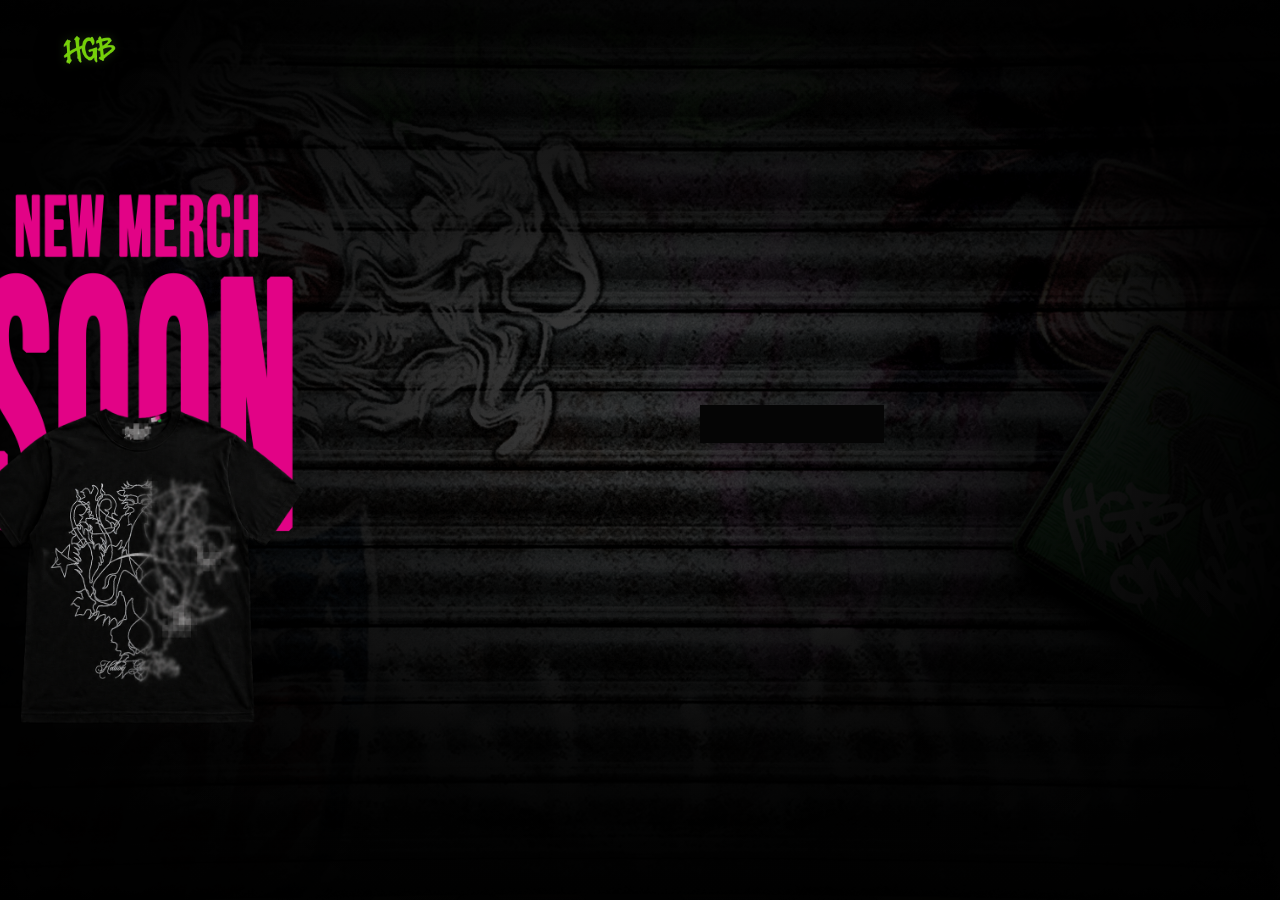
==== merch.html @ b44893be "Update merch.html" ====
<!DOCTYPE html>
<html lang="en">
<head>
  <meta charset="UTF-8" />
  <meta name="viewport" content="width=device-width, initial-scale=1.0" />
  <title>HGB Merch</title>
  <link rel="icon" type="image/png" href="assets/images/hgb-logo-badge-shield.png" />

  <script>
    document.addEventListener("contextmenu", function (event) {
      event.preventDefault();
    });

    document.addEventListener("dragstart", function (event) {
      event.preventDefault();
    });

    (function (s, e, n, d, er) {
      s['Sender'] = er;
      s[er] = s[er] || function () {
        (s[er].q = s[er].q || []).push(arguments)
      }, s[er].l = 1 * new Date();
      s[er].on = function(event, callback) {
        s[er].listeners = s[er].listeners || {};
        (s[er].listeners[event] = s[er].listeners[event] || []).push(callback);
      };
      var a = e.createElement(n),
          m = e.getElementsByTagName(n)[0];
      a.async = 1;
      a.src = d;
      m.parentNode.insertBefore(a, m)
    })(window, document, 'script', 'https://cdn.sender.net/accounts_resources/universal.js', 'sender');
    sender('00564c47af0113')
  </script>

  <style>
    * {
      box-sizing: border-box;
      margin: 0;
      padding: 0;
      user-select: none;
      -webkit-user-select: none;
      -webkit-user-drag: none;
      -webkit-touch-callout: none;
    }

    html,
    body {
      width: 100%;
      height: 100%;
      min-height: 100%;
      overflow: hidden;
      background: #000;
      font-family: "Courier New", monospace;
      user-select: none;
      -webkit-user-select: none;
    }

    body {
      position: fixed;
      inset: 0;
    }

    img {
      user-select: none;
      -webkit-user-select: none;
      -webkit-user-drag: none;
      pointer-events: none;
    }

    a {
      font: inherit;
      text-decoration: none;
    }

    .stage {
      position: fixed;
      inset: 0;
      width: 100vw;
      height: 100vh;
      min-height: 100svh;
      overflow: hidden;
      background: #000;
      isolation: isolate;
    }

    .background-container {
      position: fixed;
      inset: 0;
      z-index: 0;
      width: 100vw;
      height: 100vh;
      min-height: 100svh;
      overflow: hidden;
      background: #000;
      pointer-events: none;
    }

    .bg-img {
      position: absolute;
      inset: 0;
      display: block;
      width: 100%;
      height: 100%;
      min-width: 100%;
      min-height: 100%;
      object-fit: cover;
      object-position: center center;
      filter: contrast(1.12) brightness(0.58) saturate(0.78);
      transform: scale(1.045);
      transform-origin: center;
      pointer-events: none;
    }

    .bg-darken {
      position: absolute;
      inset: 0;
      background:
        radial-gradient(circle at 50% 50%, rgba(0,0,0,0.06) 0%, rgba(0,0,0,0.34) 42%, rgba(0,0,0,0.94) 100%),
        linear-gradient(to bottom, rgba(0,0,0,0.74), rgba(0,0,0,0.22) 35%, rgba(0,0,0,0.88));
      pointer-events: none;
    }

    .bg-vignette {
      position: absolute;
      inset: 0;
      background:
        radial-gradient(ellipse at center, transparent 0%, transparent 34%, rgba(0,0,0,0.92) 100%),
        linear-gradient(to right, rgba(0,0,0,0.82), transparent 18%, transparent 82%, rgba(0,0,0,0.82));
      mix-blend-mode: multiply;
      pointer-events: none;
    }

    .shadow-layer {
      position: absolute;
      inset: 0;
      z-index: 1;
      pointer-events: none;
      background:
        radial-gradient(ellipse at 50% 58%, rgba(0,0,0,0.24) 0%, rgba(0,0,0,0.52) 44%, transparent 70%),
        linear-gradient(to bottom, rgba(0,0,0,0.26) 0%, transparent 24%, transparent 58%, rgba(0,0,0,0.46) 100%);
    }

    .merch-center {
      position: absolute;
      inset: 0;
      z-index: 5;
      display: grid;
      grid-template-columns: minmax(0, 1fr) minmax(360px, 520px);
      align-items: center;
      justify-content: center;
      column-gap: clamp(8px, 2.5vw, 52px);
      padding:
        clamp(76px, 9vh, 128px)
        clamp(42px, 6vw, 120px)
        clamp(56px, 8vh, 100px)
        clamp(18px, 3vw, 68px);
      pointer-events: none;
    }

    .merch-art {
      display: block;
      justify-self: end;
      width: min(66vw, 1000px);
      max-height: 66vh;
      line-height: 0;
      background: transparent;
      pointer-events: none;
      transform: translateX(clamp(-150px, -7vw, -48px));
    }

    .merch-image {
      display: block;
      width: 100%;
      height: auto;
      max-height: 66vh;
      object-fit: contain;
      background: transparent;
      image-rendering: auto;
      pointer-events: none;
    }

    .sender-embed {
      width: min(34vw, 520px);
      min-width: 360px;
      pointer-events: auto;
      position: relative;
      z-index: 8;
      justify-self: start;
      transform: translateX(clamp(-34px, -1.8vw, -12px));
      user-select: text;
      -webkit-user-select: text;

      /* AJUSTE AQUI SE PRECISAR */
      --brand-cover-left: 14px;
      --brand-cover-bottom: 12px;
      --brand-cover-width: 235px;
      --brand-cover-height: 38px;
    }

    .sender-embed * {
      -webkit-user-drag: none;
    }

    .sender-brand-cover {
      position: absolute;
      left: var(--brand-cover-left);
      bottom: var(--brand-cover-bottom);
      width: var(--brand-cover-width);
      height: var(--brand-cover-height);
      z-index: 9999;
      pointer-events: auto;
      display: block;
      overflow: hidden;
      cursor: default;
    }

    .sender-brand-cover img {
      display: block;
      width: 100%;
      height: 100%;
      object-fit: contain;
      pointer-events: none;
    }

    .home-button {
      position: absolute;
      top: clamp(18px, 3.2vh, 42px);
      left: clamp(24px, 4vw, 76px);
      z-index: 10;
      width: clamp(72px, 5.8vw, 118px);
      height: clamp(40px, 3.3vw, 68px);
      display: block;
      background: transparent;
      filter:
        drop-shadow(0 0 5px rgba(117, 212, 61, 0.22))
        drop-shadow(0 8px 14px rgba(0,0,0,0.82));
      transition: opacity 0.16s ease, transform 0.16s ease;
      pointer-events: auto;
    }

    .home-button:hover {
      opacity: 0.82;
      transform: translateY(-1px);
    }

    .home-logo {
      display: block;
      width: 100%;
      height: 100%;
      object-fit: contain;
      background: transparent;
      pointer-events: none;
    }

    @media (max-width: 1050px) {
      .merch-center {
        grid-template-columns: 1fr;
        grid-template-rows: auto auto;
        row-gap: clamp(12px, 2vh, 22px);
        padding:
          clamp(86px, 10vh, 120px)
          clamp(18px, 5vw, 52px)
          clamp(34px, 5vh, 70px);
      }

      .merch-art {
        justify-self: center;
        width: min(92vw, 850px);
        max-height: 48vh;
        transform: none;
      }

      .merch-image {
        max-height: 48vh;
      }

      .sender-embed {
        justify-self: center;
        width: min(94vw, 520px);
        min-width: 0;
        transform: none;
      }
    }

    @media (max-width: 700px) {
      body {
        position: fixed;
      }

      .stage {
        overflow: hidden;
      }

      .merch-art,
      .merch-image {
        max-height: 42vh;
      }

      .sender-embed {
        width: min(94vw, 500px);
      }
    }
  </style>
</head>

<body>
  <div class="stage">
    <div class="background-container" aria-hidden="true">
      <img
        src="assets/images/bg.png"
        alt=""
        class="bg-img"
        draggable="false"
      />
      <div class="bg-darken"></div>
      <div class="bg-vignette"></div>
    </div>

    <div class="shadow-layer" aria-hidden="true"></div>

    <div class="merch-center">
      <div class="merch-art" aria-label="New Merch Soon">
        <img
          src="assets/images/newmerchsoon.png"
          alt="New Merch Soon"
          class="merch-image"
          draggable="false"
          decoding="async"
          fetchpriority="high"
        />
      </div>

      <div class="sender-embed">
        <div style="text-align: left" class="sender-form-field" data-sender-form-id="dwpz5r"></div>

        <!-- Overlay em cima do branding/link -->
        <div class="sender-brand-cover" aria-hidden="true">
          <img
            src="assets/images/blank-space.png"
            alt=""
            draggable="false"
          />
        </div>
      </div>
    </div>

    <a href="./" class="home-button" aria-label="Back to home">
      <img
        src="assets/images/logo-hgb.png"
        alt="HGB"
        class="home-logo"
        draggable="false"
      />
    </a>
  </div>
</body>
</html>
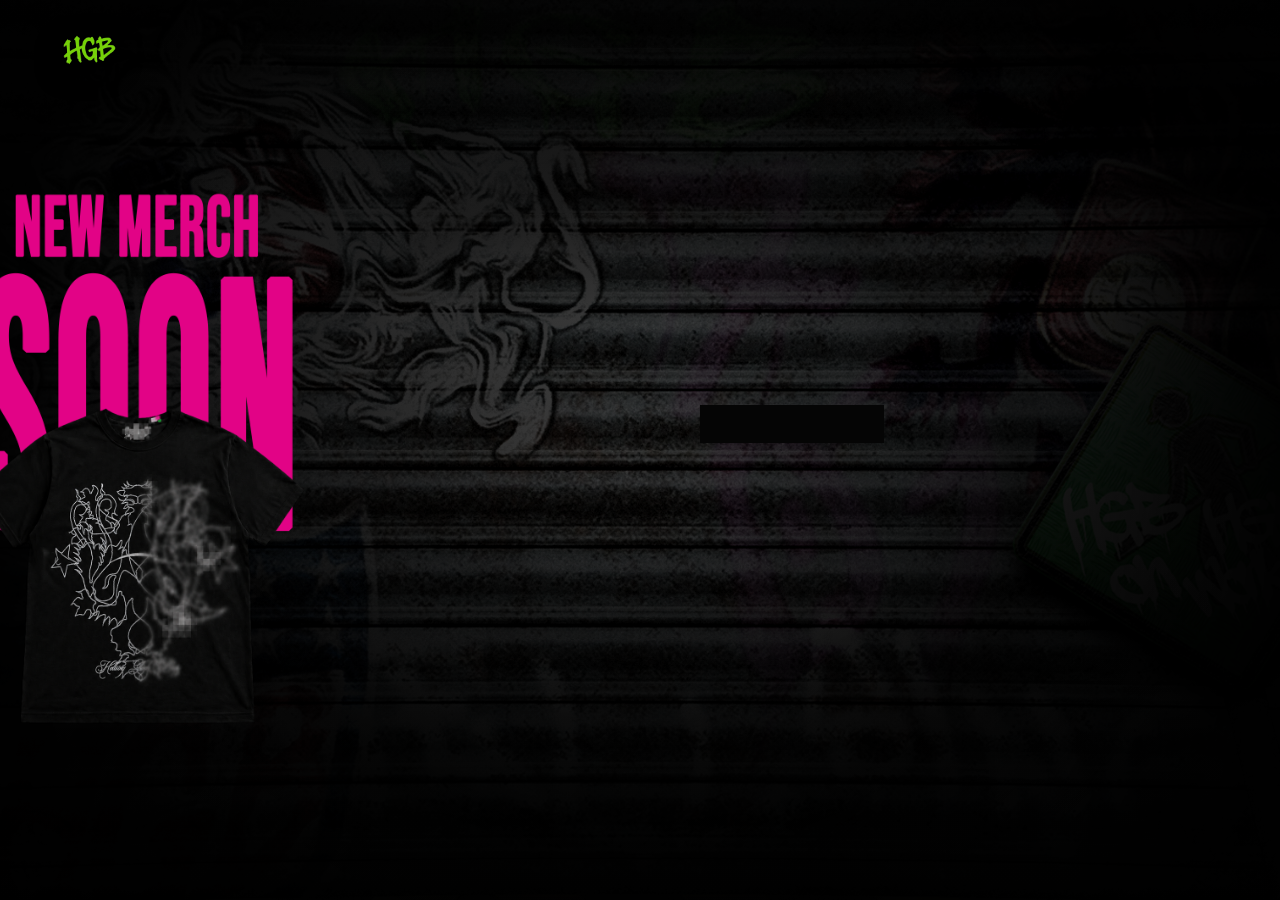
==== commit cb77c6ff: "Update merch.html" ====
--- a/merch.html
+++ b/merch.html
@@ -233,7 +233,6 @@
       display: block;
       background: transparent;
       filter:
-        drop-shadow(0 0 5px rgba(117, 212, 61, 0.22))
         drop-shadow(0 8px 14px rgba(0,0,0,0.82));
       transition: opacity 0.16s ease, transform 0.16s ease;
       pointer-events: auto;
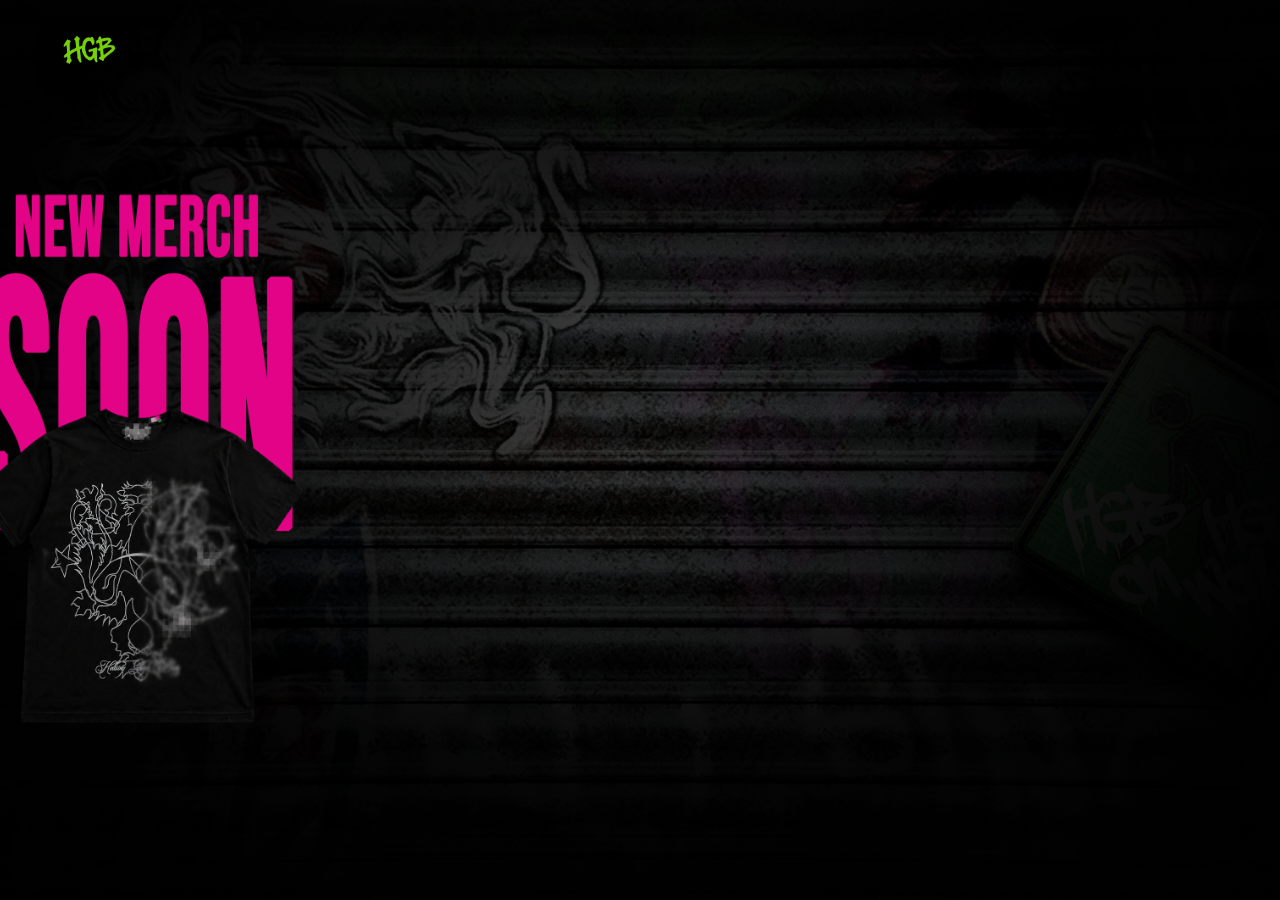
==== commit 689d897e: "Update merch.html" ====
--- a/merch.html
+++ b/merch.html
@@ -335,11 +335,6 @@
 
         <!-- Overlay em cima do branding/link -->
         <div class="sender-brand-cover" aria-hidden="true">
-          <img
-            src="assets/images/blank-space.png"
-            alt=""
-            draggable="false"
-          />
         </div>
       </div>
     </div>
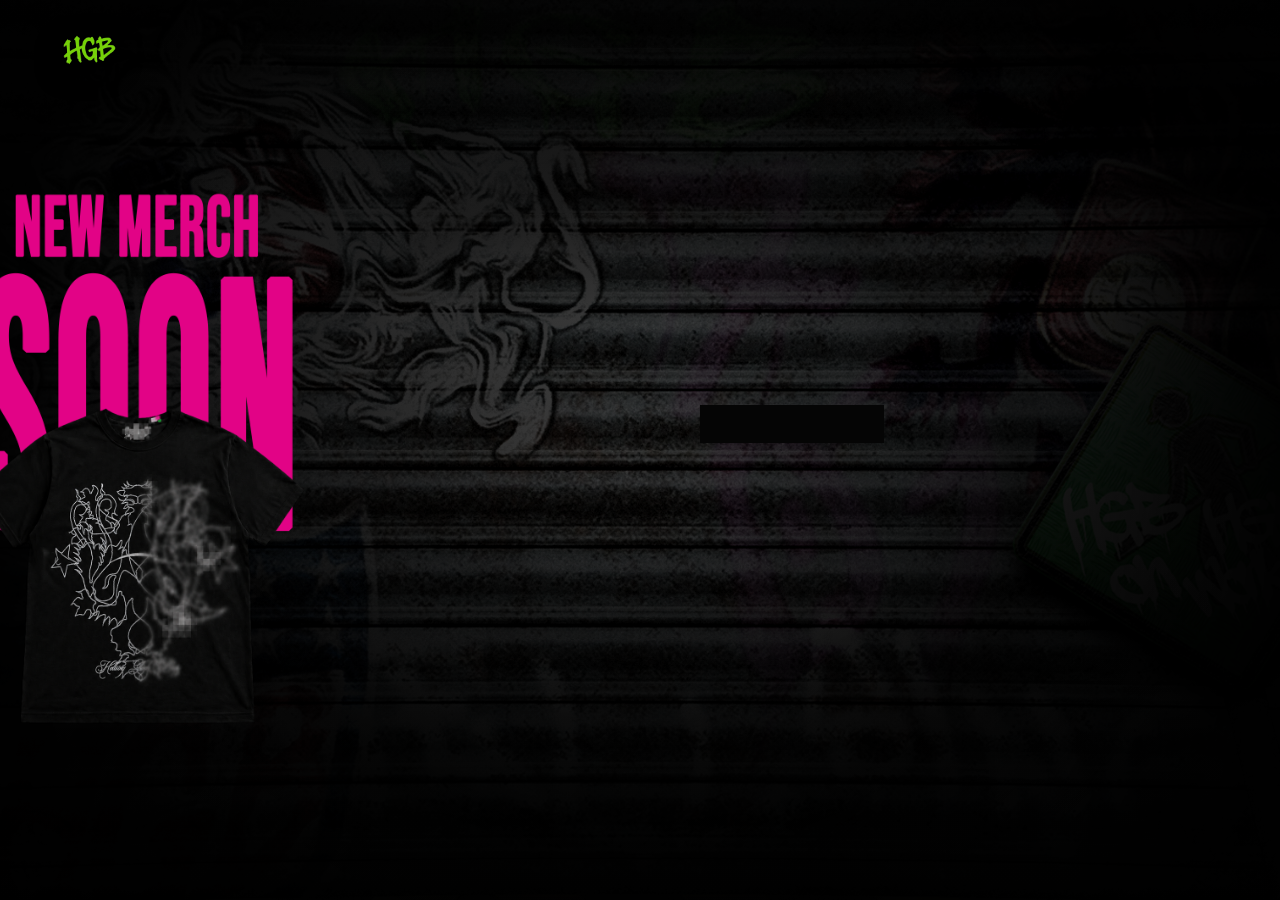
==== commit 5bbaafe2: "Update merch.html" ====
--- a/merch.html
+++ b/merch.html
@@ -333,8 +333,12 @@
       <div class="sender-embed">
         <div style="text-align: left" class="sender-form-field" data-sender-form-id="dwpz5r"></div>
 
-        <!-- Overlay em cima do branding/link -->
         <div class="sender-brand-cover" aria-hidden="true">
+          <img
+            src="assets/images/blank-space.png"
+            alt=""
+            draggable="false"
+          />
         </div>
       </div>
     </div>
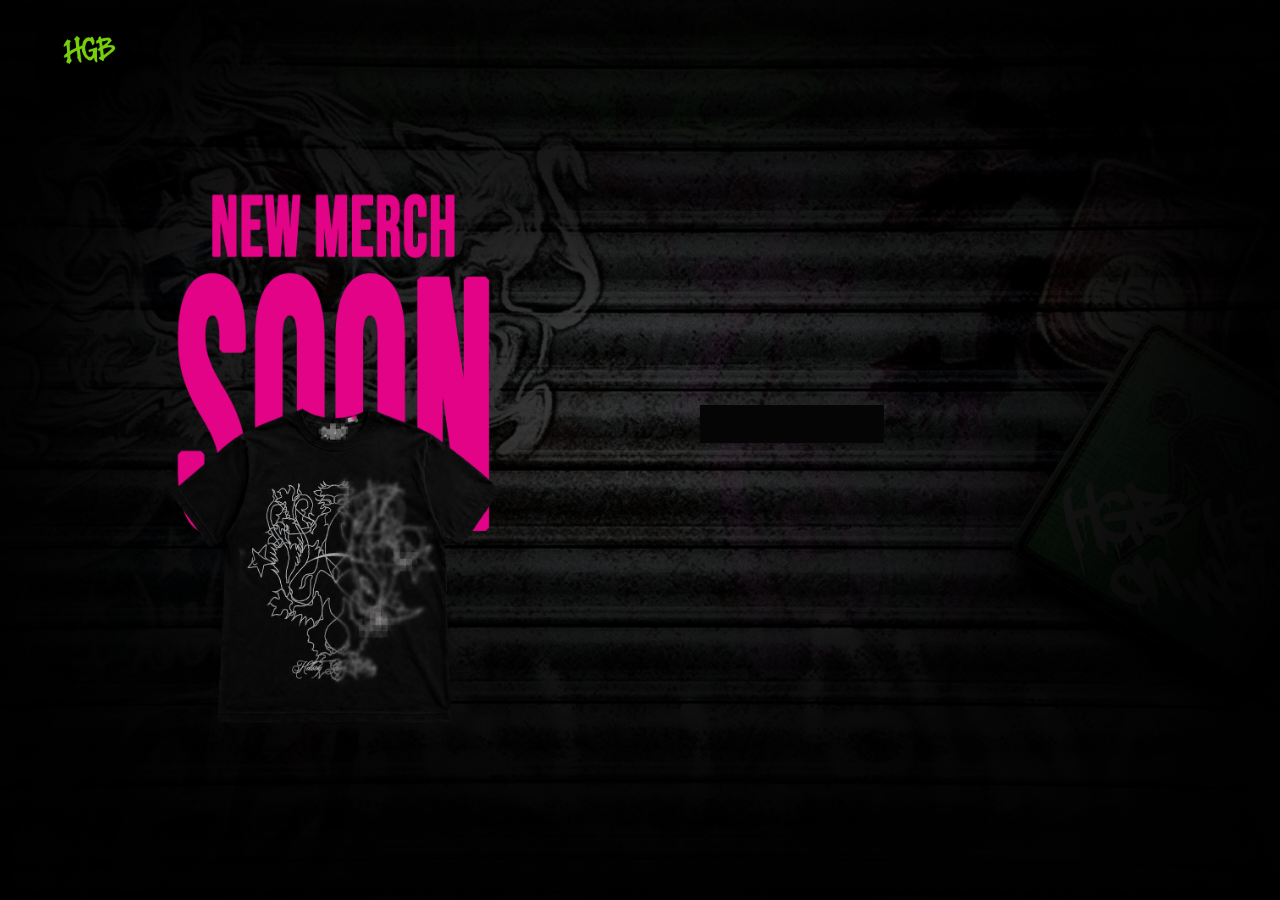
==== commit 9591260b: "Update merch.html" ====
--- a/merch.html
+++ b/merch.html
@@ -141,7 +141,7 @@
         linear-gradient(to bottom, rgba(0,0,0,0.26) 0%, transparent 24%, transparent 58%, rgba(0,0,0,0.46) 100%);
     }
 
-    .merch-center {
+  .merch-center {
       position: absolute;
       inset: 0;
       z-index: 5;
@@ -149,7 +149,7 @@
       grid-template-columns: minmax(0, 1fr) minmax(360px, 520px);
       align-items: center;
       justify-content: center;
-      column-gap: clamp(8px, 2.5vw, 52px);
+      column-gap: clamp(28px, 4vw, 78px);
       padding:
         clamp(76px, 9vh, 128px)
         clamp(42px, 6vw, 120px)
@@ -158,16 +158,17 @@
       pointer-events: none;
     }
 
-    .merch-art {
-      display: block;
-      justify-self: end;
-      width: min(66vw, 1000px);
-      max-height: 66vh;
-      line-height: 0;
-      background: transparent;
-      pointer-events: none;
-      transform: translateX(clamp(-150px, -7vw, -48px));
-    }
+.merch-art {
+  display: block;
+  justify-self: center;
+  width: min(58vw, 920px);
+  max-width: calc(100% - clamp(18px, 3vw, 52px));
+  max-height: 66vh;
+  line-height: 0;
+  background: transparent;
+  pointer-events: none;
+  transform: none;
+}
 
     .merch-image {
       display: block;
@@ -333,6 +334,7 @@
       <div class="sender-embed">
         <div style="text-align: left" class="sender-form-field" data-sender-form-id="dwpz5r"></div>
 
+        <!-- Overlay em cima do branding/link -->
         <div class="sender-brand-cover" aria-hidden="true">
           <img
             src="assets/images/blank-space.png"
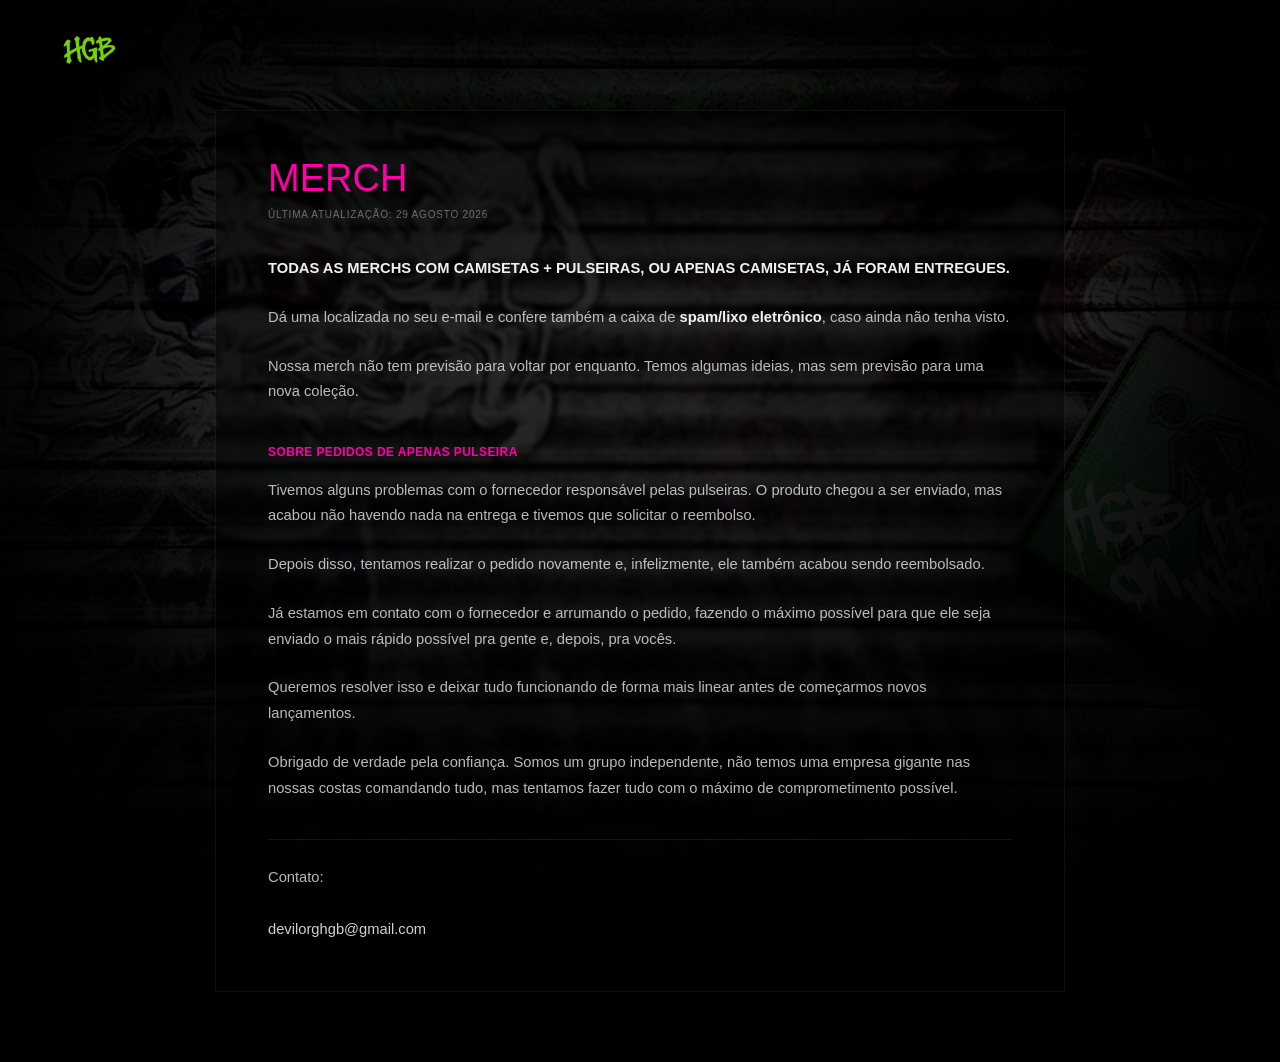
==== commit fb64dc78: "merch updates" ====
--- a/merch.html
+++ b/merch.html
@@ -1,242 +1,181 @@
 <!DOCTYPE html>
-<html lang="en">
+<html lang="pt-BR">
 <head>
   <meta charset="UTF-8" />
   <meta name="viewport" content="width=device-width, initial-scale=1.0" />
+
   <title>HGB Merch</title>
-  <link rel="icon" type="image/png" href="assets/images/hgb-logo-badge-shield.png" />
-
-  <script>
-    document.addEventListener("contextmenu", function (event) {
-      event.preventDefault();
-    });
-
-    document.addEventListener("dragstart", function (event) {
-      event.preventDefault();
-    });
-
-    (function (s, e, n, d, er) {
-      s['Sender'] = er;
-      s[er] = s[er] || function () {
-        (s[er].q = s[er].q || []).push(arguments)
-      }, s[er].l = 1 * new Date();
-      s[er].on = function(event, callback) {
-        s[er].listeners = s[er].listeners || {};
-        (s[er].listeners[event] = s[er].listeners[event] || []).push(callback);
-      };
-      var a = e.createElement(n),
-          m = e.getElementsByTagName(n)[0];
-      a.async = 1;
-      a.src = d;
-      m.parentNode.insertBefore(a, m)
-    })(window, document, 'script', 'https://cdn.sender.net/accounts_resources/universal.js', 'sender');
-    sender('00564c47af0113')
-  </script>
+
+  <link
+    rel="icon"
+    type="image/png"
+    href="assets/images/hgb-logo-badge-shield.png"
+  />
 
   <style>
     * {
       box-sizing: border-box;
       margin: 0;
       padding: 0;
-      user-select: none;
-      -webkit-user-select: none;
-      -webkit-user-drag: none;
-      -webkit-touch-callout: none;
     }
 
     html,
     body {
       width: 100%;
-      height: 100%;
       min-height: 100%;
-      overflow: hidden;
       background: #000;
-      font-family: "Courier New", monospace;
-      user-select: none;
-      -webkit-user-select: none;
+      color: #fff;
+      font-family: Arial, Helvetica, sans-serif;
     }
 
     body {
-      position: fixed;
-      inset: 0;
-    }
-
-    img {
-      user-select: none;
-      -webkit-user-select: none;
-      -webkit-user-drag: none;
-      pointer-events: none;
-    }
-
-    a {
-      font: inherit;
-      text-decoration: none;
-    }
+      overflow-x: hidden;
+    }
+
+    /* =========================
+       STAGE
+    ========================= */
 
     .stage {
-      position: fixed;
-      inset: 0;
-      width: 100vw;
-      height: 100vh;
+      position: relative;
+      min-height: 100vh;
       min-height: 100svh;
       overflow: hidden;
       background: #000;
       isolation: isolate;
     }
 
+    /* =========================
+       BACKGROUND
+    ========================= */
+
     .background-container {
       position: fixed;
       inset: 0;
+
       z-index: 0;
-      width: 100vw;
-      height: 100vh;
-      min-height: 100svh;
+
+      width: 100%;
+      height: 100%;
+
       overflow: hidden;
+
       background: #000;
+
       pointer-events: none;
     }
 
     .bg-img {
       position: absolute;
       inset: 0;
+
       display: block;
+
       width: 100%;
       height: 100%;
-      min-width: 100%;
-      min-height: 100%;
+
       object-fit: cover;
       object-position: center center;
-      filter: contrast(1.12) brightness(0.58) saturate(0.78);
+
+      filter:
+        contrast(1.12)
+        brightness(0.58)
+        saturate(0.78);
+
       transform: scale(1.045);
       transform-origin: center;
-      pointer-events: none;
     }
 
     .bg-darken {
       position: absolute;
       inset: 0;
+
       background:
-        radial-gradient(circle at 50% 50%, rgba(0,0,0,0.06) 0%, rgba(0,0,0,0.34) 42%, rgba(0,0,0,0.94) 100%),
-        linear-gradient(to bottom, rgba(0,0,0,0.74), rgba(0,0,0,0.22) 35%, rgba(0,0,0,0.88));
-      pointer-events: none;
+        radial-gradient(
+          circle at 50% 50%,
+          rgba(0, 0, 0, 0.04) 0%,
+          rgba(0, 0, 0, 0.28) 42%,
+          rgba(0, 0, 0, 0.90) 100%
+        ),
+        linear-gradient(
+          to bottom,
+          rgba(0, 0, 0, 0.68),
+          rgba(0, 0, 0, 0.18) 35%,
+          rgba(0, 0, 0, 0.84)
+        );
     }
 
     .bg-vignette {
       position: absolute;
       inset: 0;
+
       background:
-        radial-gradient(ellipse at center, transparent 0%, transparent 34%, rgba(0,0,0,0.92) 100%),
-        linear-gradient(to right, rgba(0,0,0,0.82), transparent 18%, transparent 82%, rgba(0,0,0,0.82));
+        radial-gradient(
+          ellipse at center,
+          transparent 0%,
+          transparent 36%,
+          rgba(0, 0, 0, 0.86) 100%
+        ),
+        linear-gradient(
+          to right,
+          rgba(0, 0, 0, 0.72),
+          transparent 18%,
+          transparent 82%,
+          rgba(0, 0, 0, 0.72)
+        );
+
       mix-blend-mode: multiply;
+    }
+
+    .shadow-layer {
+      position: fixed;
+      inset: 0;
+
+      z-index: 1;
+
       pointer-events: none;
-    }
-
-    .shadow-layer {
-      position: absolute;
-      inset: 0;
-      z-index: 1;
-      pointer-events: none;
+
       background:
-        radial-gradient(ellipse at 50% 58%, rgba(0,0,0,0.24) 0%, rgba(0,0,0,0.52) 44%, transparent 70%),
-        linear-gradient(to bottom, rgba(0,0,0,0.26) 0%, transparent 24%, transparent 58%, rgba(0,0,0,0.46) 100%);
-    }
-
-  .merch-center {
-      position: absolute;
-      inset: 0;
-      z-index: 5;
-      display: grid;
-      grid-template-columns: minmax(0, 1fr) minmax(360px, 520px);
-      align-items: center;
-      justify-content: center;
-      column-gap: clamp(28px, 4vw, 78px);
-      padding:
-        clamp(76px, 9vh, 128px)
-        clamp(42px, 6vw, 120px)
-        clamp(56px, 8vh, 100px)
-        clamp(18px, 3vw, 68px);
-      pointer-events: none;
-    }
-
-.merch-art {
-  display: block;
-  justify-self: center;
-  width: min(58vw, 920px);
-  max-width: calc(100% - clamp(18px, 3vw, 52px));
-  max-height: 66vh;
-  line-height: 0;
-  background: transparent;
-  pointer-events: none;
-  transform: none;
-}
-
-    .merch-image {
-      display: block;
-      width: 100%;
-      height: auto;
-      max-height: 66vh;
-      object-fit: contain;
-      background: transparent;
-      image-rendering: auto;
-      pointer-events: none;
-    }
-
-    .sender-embed {
-      width: min(34vw, 520px);
-      min-width: 360px;
-      pointer-events: auto;
-      position: relative;
-      z-index: 8;
-      justify-self: start;
-      transform: translateX(clamp(-34px, -1.8vw, -12px));
-      user-select: text;
-      -webkit-user-select: text;
-
-      /* AJUSTE AQUI SE PRECISAR */
-      --brand-cover-left: 14px;
-      --brand-cover-bottom: 12px;
-      --brand-cover-width: 235px;
-      --brand-cover-height: 38px;
-    }
-
-    .sender-embed * {
-      -webkit-user-drag: none;
-    }
-
-    .sender-brand-cover {
-      position: absolute;
-      left: var(--brand-cover-left);
-      bottom: var(--brand-cover-bottom);
-      width: var(--brand-cover-width);
-      height: var(--brand-cover-height);
-      z-index: 9999;
-      pointer-events: auto;
-      display: block;
-      overflow: hidden;
-      cursor: default;
-    }
-
-    .sender-brand-cover img {
-      display: block;
-      width: 100%;
-      height: 100%;
-      object-fit: contain;
-      pointer-events: none;
-    }
+        radial-gradient(
+          ellipse at 50% 58%,
+          rgba(0, 0, 0, 0.18) 0%,
+          rgba(0, 0, 0, 0.42) 44%,
+          transparent 70%
+        ),
+        linear-gradient(
+          to bottom,
+          rgba(0, 0, 0, 0.22) 0%,
+          transparent 24%,
+          transparent 58%,
+          rgba(0, 0, 0, 0.42) 100%
+        );
+    }
+
+    /* =========================
+       HOME / LOGO
+    ========================= */
 
     .home-button {
-      position: absolute;
+      position: fixed;
+
       top: clamp(18px, 3.2vh, 42px);
       left: clamp(24px, 4vw, 76px);
+
       z-index: 10;
+
       width: clamp(72px, 5.8vw, 118px);
       height: clamp(40px, 3.3vw, 68px);
+
       display: block;
+
       background: transparent;
+
       filter:
-        drop-shadow(0 8px 14px rgba(0,0,0,0.82));
-      transition: opacity 0.16s ease, transform 0.16s ease;
-      pointer-events: auto;
+        drop-shadow(0 8px 14px rgba(0, 0, 0, 0.82));
+
+      transition:
+        opacity 0.16s ease,
+        transform 0.16s ease;
     }
 
     .home-button:hover {
@@ -246,113 +185,467 @@
 
     .home-logo {
       display: block;
+
       width: 100%;
       height: 100%;
+
       object-fit: contain;
+
       background: transparent;
+
       pointer-events: none;
     }
 
-    @media (max-width: 1050px) {
-      .merch-center {
-        grid-template-columns: 1fr;
-        grid-template-rows: auto auto;
-        row-gap: clamp(12px, 2vh, 22px);
+    /* =========================
+       CONTENT
+    ========================= */
+
+    .merch-content {
+      position: relative;
+
+      z-index: 5;
+
+      width: min(850px, calc(100% - 40px));
+
+      margin: 0 auto;
+
+      min-height: 100vh;
+      min-height: 100svh;
+
+      display: flex;
+
+      align-items: center;
+      justify-content: center;
+
+      padding:
+        110px 0
+        70px;
+    }
+
+    /* =========================
+       MESSAGE BOX
+    ========================= */
+
+    .message {
+      width: 100%;
+
+      /*
+        Box bem transparente.
+        O background aparece bastante por trás.
+      */
+      background: rgba(0, 0, 0, 0.38);
+
+      /*
+        Borda quase invisível.
+      */
+      border: 1px solid rgba(255, 255, 255, 0.055);
+
+      padding:
+        clamp(30px, 4vw, 48px)
+        clamp(26px, 4.5vw, 52px);
+
+      /*
+        Sem sombra pesada.
+      */
+      box-shadow: none;
+
+      /*
+        Blur mínimo para não parecer
+        uma interface de IA.
+      */
+      backdrop-filter: blur(2px);
+      -webkit-backdrop-filter: blur(2px);
+    }
+
+    /* =========================
+       HEADER
+    ========================= */
+
+    .message-header {
+      margin-bottom: 34px;
+    }
+
+.message-header h1 {
+  font-family: Impact, "Arial Narrow", sans-serif;
+
+  font-size: clamp(26px, 3vw, 38px);
+
+  line-height: 1;
+
+  font-weight: 500;
+
+  letter-spacing: 2 px;
+
+  color: #ff00a8;
+
+  text-transform: uppercase;
+
+  text-shadow: none;
+}
+
+    .message-header .date {
+      margin-top: 11px;
+
+      font-family: Arial, Helvetica, sans-serif;
+
+      font-size: 10px;
+
+      line-height: 1.4;
+
+      font-weight: 400;
+
+      letter-spacing: 0.8px;
+
+      color: rgba(255, 255, 255, 0.38);
+
+      text-transform: uppercase;
+    }
+
+    /* =========================
+       TEXT
+    ========================= */
+
+    .message p {
+      font-family: Arial, Helvetica, sans-serif;
+
+      font-size: clamp(13px, 1.15vw, 15px);
+
+      line-height: 1.75;
+
+      font-weight: 400;
+
+      color: rgba(255, 255, 255, 0.72);
+
+      margin-bottom: 23px;
+    }
+
+    .message p:last-child {
+      margin-bottom: 0;
+    }
+
+    .message strong {
+      color: rgba(255, 255, 255, 0.94);
+
+      font-weight: 600;
+    }
+
+    /* =========================
+       SECTION TITLE
+    ========================= */
+
+    .section-title {
+      display: block;
+
+      margin-top: 40px;
+      margin-bottom: 17px;
+
+      font-family: Arial, Helvetica, sans-serif;
+
+      font-size: 12px;
+
+      line-height: 1.3;
+
+      font-weight: 700;
+
+      letter-spacing: 0.4px;
+
+      color: #ff00a8;
+
+      text-transform: uppercase;
+    }
+
+    /* =========================
+       CONTACT
+    ========================= */
+
+    .contact {
+      margin-top: 38px !important;
+
+      padding-top: 25px;
+
+      border-top: 1px solid rgba(255, 255, 255, 0.08);
+    }
+
+    .email {
+      color: rgba(255, 255, 255, 0.82);
+
+      font-weight: 400;
+
+      text-decoration: none;
+
+      transition:
+        color 0.15s ease;
+    }
+
+    .email:hover {
+      color: #ff00a8;
+    }
+
+    /* =========================
+       MOBILE
+    ========================= */
+
+    @media (max-width: 700px) {
+
+      .stage {
+        overflow: auto;
+      }
+
+      .background-container {
+        position: fixed;
+      }
+
+      .merch-content {
+        width: calc(100% - 24px);
+
+        min-height: 100svh;
+
+        align-items: flex-start;
+
         padding:
-          clamp(86px, 10vh, 120px)
-          clamp(18px, 5vw, 52px)
-          clamp(34px, 5vh, 70px);
-      }
-
-      .merch-art {
-        justify-self: center;
-        width: min(92vw, 850px);
-        max-height: 48vh;
-        transform: none;
-      }
-
-      .merch-image {
-        max-height: 48vh;
-      }
-
-      .sender-embed {
-        justify-self: center;
-        width: min(94vw, 520px);
-        min-width: 0;
-        transform: none;
-      }
-    }
-
-    @media (max-width: 700px) {
-      body {
-        position: fixed;
-      }
-
-      .stage {
-        overflow: hidden;
-      }
-
-      .merch-art,
-      .merch-image {
-        max-height: 42vh;
-      }
-
-      .sender-embed {
-        width: min(94vw, 500px);
+          100px 0
+          35px;
+      }
+
+      .message {
+        padding:
+          27px 22px;
+
+        background: rgba(0, 0, 0, 0.44);
+      }
+
+      .message-header {
+        margin-bottom: 29px;
+      }
+
+      .message-header h1 {
+        font-size: 26px;
+
+        letter-spacing: -0.8px;
+      }
+
+      .message-header .date {
+        font-size: 9px;
+      }
+
+      .message p {
+        font-size: 13px;
+
+        line-height: 1.7;
+
+        margin-bottom: 21px;
+      }
+
+      .section-title {
+        margin-top: 34px;
+        margin-bottom: 16px;
+
+        font-size: 11px;
+      }
+
+      .contact {
+        margin-top: 34px !important;
+        padding-top: 22px;
+      }
+
+      .home-button {
+        left: 20px;
+        top: 18px;
+      }
+    }
+
+    /* =========================
+       VERY SMALL SCREENS
+    ========================= */
+
+    @media (max-width: 400px) {
+
+      .merch-content {
+        width: calc(100% - 18px);
+
+        padding-top: 92px;
+      }
+
+      .message {
+        padding:
+          24px 18px;
+      }
+
+      .message-header h1 {
+        font-size: 23px;
+      }
+
+      .message p {
+        font-size: 12.5px;
       }
     }
   </style>
 </head>
 
 <body>
+
   <div class="stage">
-    <div class="background-container" aria-hidden="true">
+
+    <!-- =========================
+         BACKGROUND
+    ========================= -->
+
+    <div
+      class="background-container"
+      aria-hidden="true"
+    >
+
       <img
         src="assets/images/bg.png"
         alt=""
         class="bg-img"
         draggable="false"
       />
+
       <div class="bg-darken"></div>
+
       <div class="bg-vignette"></div>
+
     </div>
 
-    <div class="shadow-layer" aria-hidden="true"></div>
-
-    <div class="merch-center">
-      <div class="merch-art" aria-label="New Merch Soon">
-        <img
-          src="assets/images/newmerchsoon.png"
-          alt="New Merch Soon"
-          class="merch-image"
-          draggable="false"
-          decoding="async"
-          fetchpriority="high"
-        />
-      </div>
-
-      <div class="sender-embed">
-        <div style="text-align: left" class="sender-form-field" data-sender-form-id="dwpz5r"></div>
-
-        <!-- Overlay em cima do branding/link -->
-        <div class="sender-brand-cover" aria-hidden="true">
-          <img
-            src="assets/images/blank-space.png"
-            alt=""
-            draggable="false"
-          />
-        </div>
-      </div>
-    </div>
-
-    <a href="./" class="home-button" aria-label="Back to home">
+    <div
+      class="shadow-layer"
+      aria-hidden="true"
+    ></div>
+
+
+    <!-- =========================
+         HOME / HGB LOGO
+    ========================= -->
+
+    <a
+      href="./"
+      class="home-button"
+      aria-label="Back to home"
+    >
+
       <img
         src="assets/images/logo-hgb.png"
         alt="HGB"
         class="home-logo"
         draggable="false"
       />
+
     </a>
+
+
+    <!-- =========================
+         MERCH MESSAGE
+    ========================= -->
+
+    <main class="merch-content">
+
+      <article class="message">
+
+        <!-- HEADER -->
+
+        <div class="message-header">
+
+          <h1>MERCH</h1>
+
+          <div class="date">
+            Última atualização: 29 agosto 2026
+          </div>
+
+        </div>
+
+
+        <!-- =========================
+             GENERAL UPDATE
+        ========================= -->
+
+        <p>
+          <strong>
+            TODAS AS MERCHS COM CAMISETAS + PULSEIRAS,
+            OU APENAS CAMISETAS, JÁ FORAM ENTREGUES.
+          </strong>
+        </p>
+
+        <p>
+          Dá uma localizada no seu e-mail e confere também
+          a caixa de <strong>spam/lixo eletrônico</strong>,
+          caso ainda não tenha visto.
+        </p>
+
+        <p>
+          Nossa merch não tem previsão para voltar por enquanto.
+          Temos algumas ideias, mas sem previsão para uma nova coleção.
+        </p>
+
+
+        <!-- =========================
+             BRACELET ORDERS
+        ========================= -->
+
+        <span class="section-title">
+          Sobre pedidos de apenas pulseira
+        </span>
+
+
+        <p>
+          Tivemos alguns problemas com o fornecedor responsável pelas
+          pulseiras. O produto chegou a ser enviado, mas acabou não havendo
+          nada na entrega e tivemos que solicitar o reembolso.
+        </p>
+
+        <p>
+          Depois disso, tentamos realizar o pedido novamente e,
+          infelizmente, ele também acabou sendo reembolsado.
+        </p>
+
+        <p>
+          Já estamos em contato com o fornecedor e arrumando o pedido,
+          fazendo o máximo possível para que ele seja enviado o mais rápido
+          possível pra gente e, depois, pra vocês.
+        </p>
+
+        <p>
+          Queremos resolver isso e deixar tudo funcionando de forma mais
+          linear antes de começarmos novos lançamentos.
+        </p>
+
+
+        <!-- =========================
+             FINAL MESSAGE
+        ========================= -->
+
+        <p>
+          Obrigado de verdade pela confiança.
+          Somos um grupo independente, não temos uma empresa gigante
+          nas nossas costas comandando tudo, mas tentamos fazer tudo
+          com o máximo de comprometimento possível.
+        </p>
+
+
+        <!-- =========================
+             CONTACT
+        ========================= -->
+
+        <p class="contact">
+
+          Contato:
+
+          <br><br>
+
+          <a
+            href="mailto:devilorghgb@gmail.com"
+            class="email"
+          >
+            devilorghgb@gmail.com
+          </a>
+
+        </p>
+
+      </article>
+
+    </main>
+
   </div>
+
 </body>
-</html>
+</html>
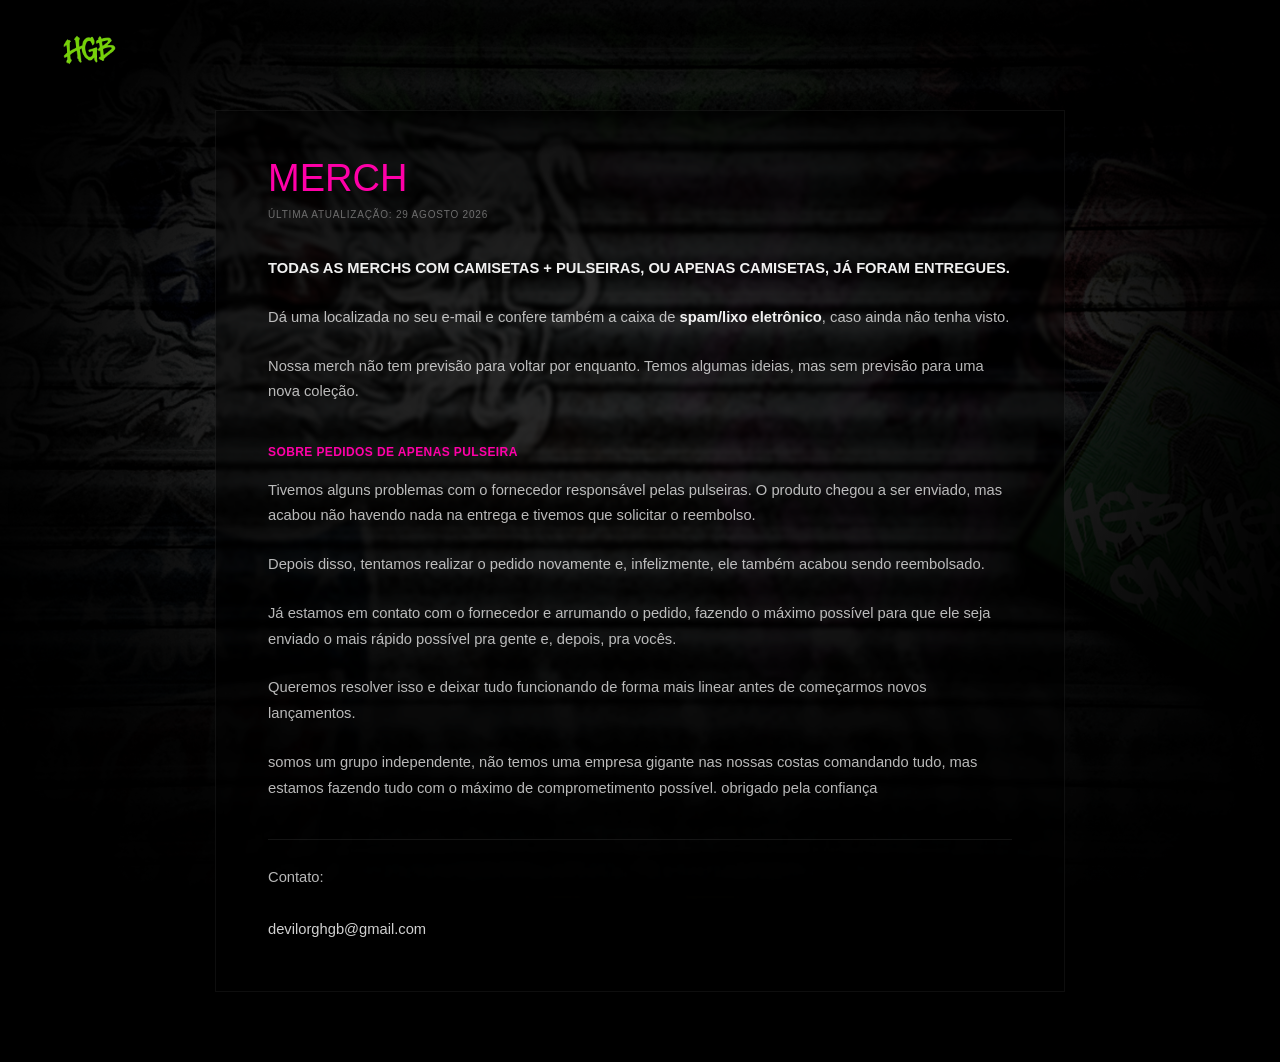
==== commit b68f2049: "Update merch.html" ====
--- a/merch.html
+++ b/merch.html
@@ -615,10 +615,9 @@
         ========================= -->
 
         <p>
-          Obrigado de verdade pela confiança.
-          Somos um grupo independente, não temos uma empresa gigante
-          nas nossas costas comandando tudo, mas tentamos fazer tudo
-          com o máximo de comprometimento possível.
+          somos um grupo independente, não temos uma empresa gigante
+          nas nossas costas comandando tudo, mas estamos fazendo tudo
+          com o máximo de comprometimento possível. obrigado pela confiança
         </p>
 
 
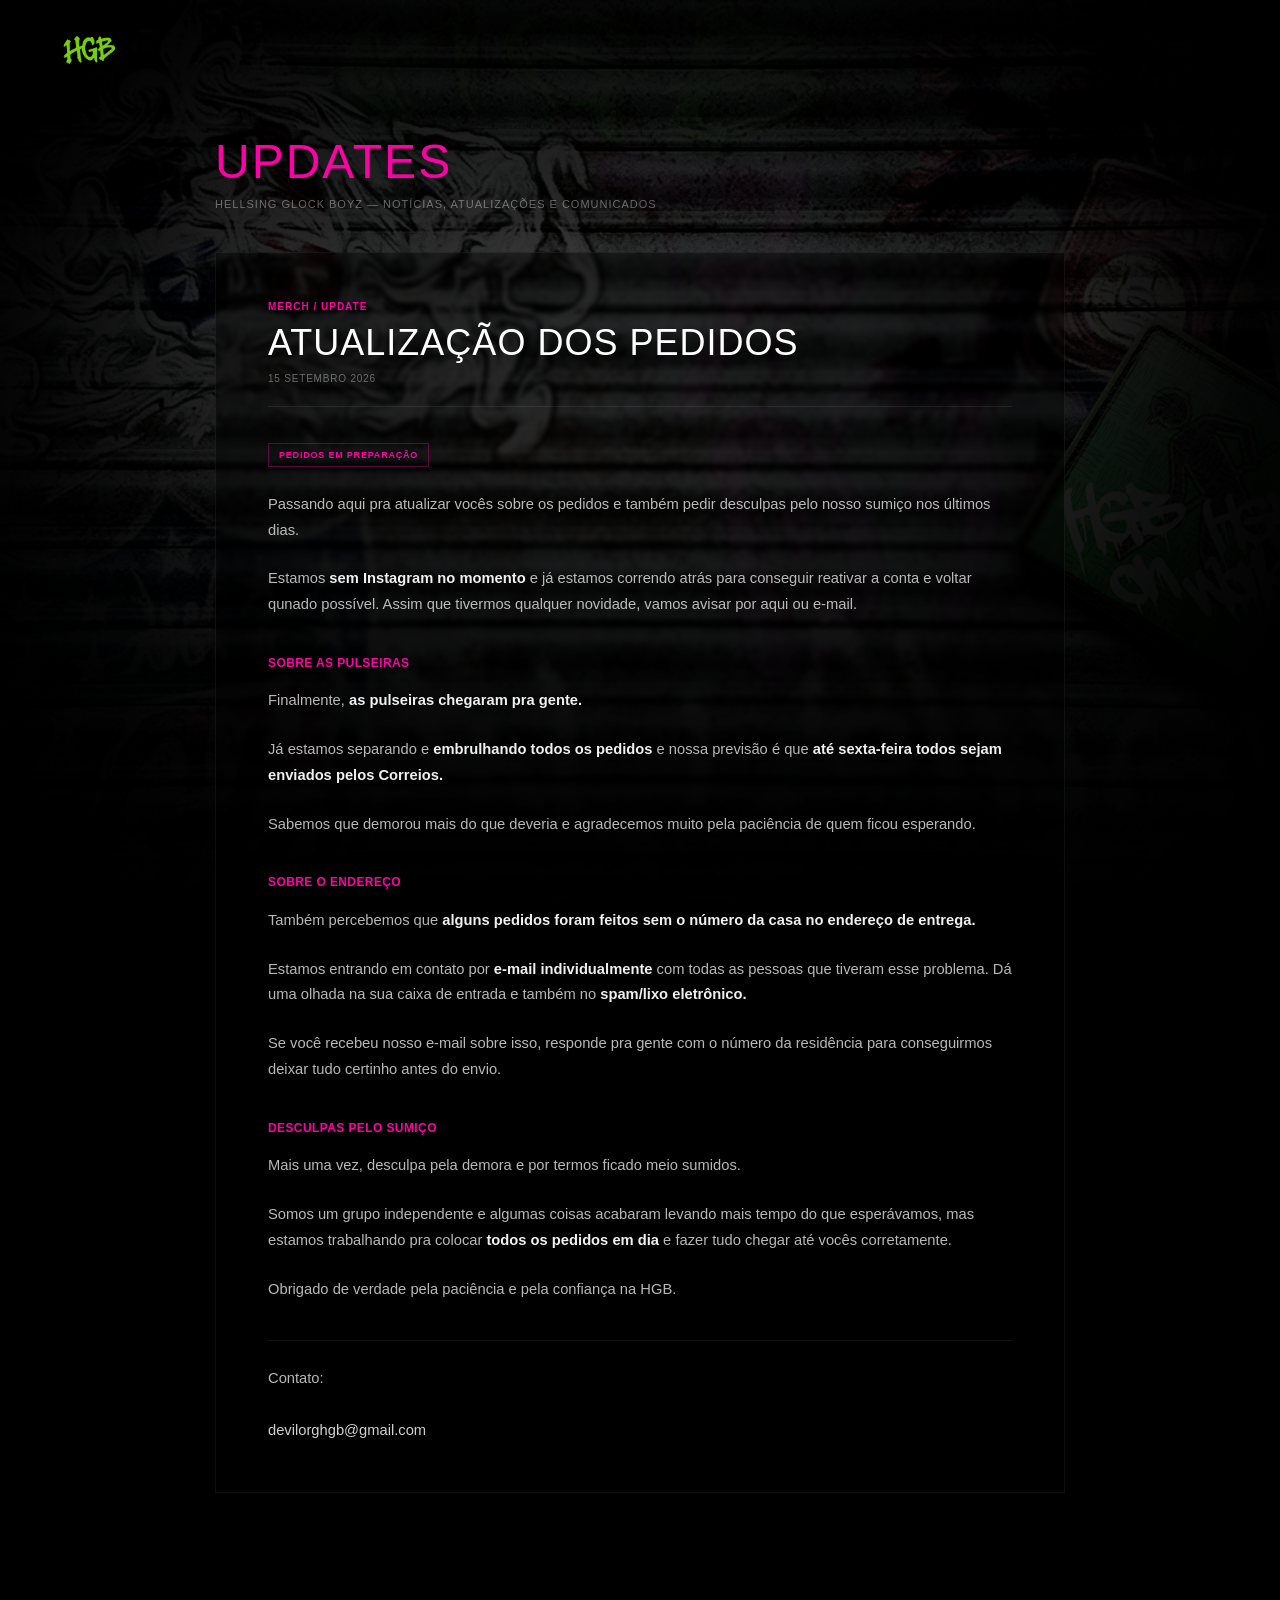
==== commit 2822531a: "Update merch.html" ====
--- a/merch.html
+++ b/merch.html
@@ -1,10 +1,11 @@
+```html
 <!DOCTYPE html>
 <html lang="pt-BR">
 <head>
   <meta charset="UTF-8" />
   <meta name="viewport" content="width=device-width, initial-scale=1.0" />
 
-  <title>HGB Merch</title>
+  <title>HGB — Blog</title>
 
   <link
     rel="icon"
@@ -52,16 +53,13 @@
     .background-container {
       position: fixed;
       inset: 0;
-
       z-index: 0;
 
       width: 100%;
       height: 100%;
 
       overflow: hidden;
-
       background: #000;
-
       pointer-events: none;
     }
 
@@ -161,7 +159,7 @@
       top: clamp(18px, 3.2vh, 42px);
       left: clamp(24px, 4vw, 76px);
 
-      z-index: 10;
+      z-index: 20;
 
       width: clamp(72px, 5.8vw, 118px);
       height: clamp(40px, 3.3vw, 68px);
@@ -197,10 +195,10 @@
     }
 
     /* =========================
-       CONTENT
-    ========================= */
-
-    .merch-content {
+       BLOG CONTENT
+    ========================= */
+
+    .blog-content {
       position: relative;
 
       z-index: 5;
@@ -212,118 +210,149 @@
       min-height: 100vh;
       min-height: 100svh;
 
-      display: flex;
-
-      align-items: center;
-      justify-content: center;
-
       padding:
-        110px 0
-        70px;
-    }
-
-    /* =========================
-       MESSAGE BOX
-    ========================= */
-
-    .message {
+        120px 0
+        80px;
+    }
+
+    /* =========================
+       BLOG HEADER
+    ========================= */
+
+    .blog-header {
+      margin-bottom: 42px;
+    }
+
+    .blog-header h1 {
+      font-family: Impact, "Arial Narrow", sans-serif;
+
+      font-size: clamp(30px, 4vw, 48px);
+
+      line-height: 1;
+
+      font-weight: 500;
+
+      letter-spacing: 2px;
+
+      color: #ff00a8;
+
+      text-transform: uppercase;
+
+      text-shadow: none;
+    }
+
+    .blog-header p {
+      margin-top: 12px;
+
+      font-size: 11px;
+
+      letter-spacing: 1px;
+
+      color: rgba(255, 255, 255, 0.38);
+
+      text-transform: uppercase;
+    }
+
+    /* =========================
+       POST
+    ========================= */
+
+    .post {
       width: 100%;
 
-      /*
-        Box bem transparente.
-        O background aparece bastante por trás.
-      */
-      background: rgba(0, 0, 0, 0.38);
-
-      /*
-        Borda quase invisível.
-      */
-      border: 1px solid rgba(255, 255, 255, 0.055);
+      margin-bottom: 32px;
 
       padding:
         clamp(30px, 4vw, 48px)
         clamp(26px, 4.5vw, 52px);
 
-      /*
-        Sem sombra pesada.
-      */
+      background: rgba(0, 0, 0, 0.38);
+
+      border: 1px solid rgba(255, 255, 255, 0.055);
+
       box-shadow: none;
 
-      /*
-        Blur mínimo para não parecer
-        uma interface de IA.
-      */
       backdrop-filter: blur(2px);
       -webkit-backdrop-filter: blur(2px);
     }
 
     /* =========================
-       HEADER
-    ========================= */
-
-    .message-header {
-      margin-bottom: 34px;
-    }
-
-.message-header h1 {
-  font-family: Impact, "Arial Narrow", sans-serif;
-
-  font-size: clamp(26px, 3vw, 38px);
-
-  line-height: 1;
-
-  font-weight: 500;
-
-  letter-spacing: 2 px;
-
-  color: #ff00a8;
-
-  text-transform: uppercase;
-
-  text-shadow: none;
-}
-
-    .message-header .date {
+       POST HEADER
+    ========================= */
+
+    .post-header {
+      margin-bottom: 32px;
+
+      padding-bottom: 22px;
+
+      border-bottom: 1px solid rgba(255, 255, 255, 0.08);
+    }
+
+    .post-category {
+      display: block;
+
+      margin-bottom: 12px;
+
+      font-size: 10px;
+
+      font-weight: 700;
+
+      letter-spacing: 1px;
+
+      color: #ff00a8;
+
+      text-transform: uppercase;
+    }
+
+    .post h2 {
+      font-family: Impact, "Arial Narrow", sans-serif;
+
+      font-size: clamp(25px, 3vw, 36px);
+
+      line-height: 1.05;
+
+      font-weight: 500;
+
+      letter-spacing: 1px;
+
+      color: #fff;
+
+      text-transform: uppercase;
+    }
+
+    .post-date {
       margin-top: 11px;
 
-      font-family: Arial, Helvetica, sans-serif;
-
       font-size: 10px;
 
-      line-height: 1.4;
+      letter-spacing: 0.8px;
+
+      color: rgba(255, 255, 255, 0.38);
+
+      text-transform: uppercase;
+    }
+
+    /* =========================
+       POST TEXT
+    ========================= */
+
+    .post p {
+      font-size: clamp(13px, 1.15vw, 15px);
+
+      line-height: 1.75;
 
       font-weight: 400;
 
-      letter-spacing: 0.8px;
-
-      color: rgba(255, 255, 255, 0.38);
-
-      text-transform: uppercase;
-    }
-
-    /* =========================
-       TEXT
-    ========================= */
-
-    .message p {
-      font-family: Arial, Helvetica, sans-serif;
-
-      font-size: clamp(13px, 1.15vw, 15px);
-
-      line-height: 1.75;
-
-      font-weight: 400;
-
       color: rgba(255, 255, 255, 0.72);
 
       margin-bottom: 23px;
     }
 
-    .message p:last-child {
+    .post p:last-child {
       margin-bottom: 0;
     }
 
-    .message strong {
+    .post strong {
       color: rgba(255, 255, 255, 0.94);
 
       font-weight: 600;
@@ -336,11 +365,9 @@
     .section-title {
       display: block;
 
-      margin-top: 40px;
+      margin-top: 38px;
       margin-bottom: 17px;
 
-      font-family: Arial, Helvetica, sans-serif;
-
       font-size: 12px;
 
       line-height: 1.3;
@@ -350,6 +377,31 @@
       letter-spacing: 0.4px;
 
       color: #ff00a8;
+
+      text-transform: uppercase;
+    }
+
+    /* =========================
+       STATUS
+    ========================= */
+
+    .status {
+      display: inline-block;
+
+      margin-top: 4px;
+      margin-bottom: 25px;
+
+      padding: 6px 10px;
+
+      border: 1px solid rgba(255, 0, 168, 0.35);
+
+      color: #ff00a8;
+
+      font-size: 9px;
+
+      font-weight: 700;
+
+      letter-spacing: 0.8px;
 
       text-transform: uppercase;
     }
@@ -373,8 +425,7 @@
 
       text-decoration: none;
 
-      transition:
-        color 0.15s ease;
+      transition: color 0.15s ease;
     }
 
     .email:hover {
@@ -387,48 +438,52 @@
 
     @media (max-width: 700px) {
 
-      .stage {
-        overflow: auto;
-      }
-
-      .background-container {
-        position: fixed;
-      }
-
-      .merch-content {
+      .blog-content {
         width: calc(100% - 24px);
-
-        min-height: 100svh;
-
-        align-items: flex-start;
 
         padding:
           100px 0
-          35px;
-      }
-
-      .message {
+          40px;
+      }
+
+      .blog-header {
+        margin-bottom: 30px;
+      }
+
+      .blog-header h1 {
+        font-size: 32px;
+      }
+
+      .blog-header p {
+        font-size: 9px;
+      }
+
+      .post {
         padding:
           27px 22px;
 
         background: rgba(0, 0, 0, 0.44);
       }
 
-      .message-header {
-        margin-bottom: 29px;
-      }
-
-      .message-header h1 {
-        font-size: 26px;
-
-        letter-spacing: -0.8px;
-      }
-
-      .message-header .date {
+      .post-header {
+        margin-bottom: 27px;
+
+        padding-bottom: 19px;
+      }
+
+      .post-category {
         font-size: 9px;
       }
 
-      .message p {
+      .post h2 {
+        font-size: 25px;
+      }
+
+      .post-date {
+        font-size: 9px;
+      }
+
+      .post p {
         font-size: 13px;
 
         line-height: 1.7;
@@ -438,14 +493,10 @@
 
       .section-title {
         margin-top: 34px;
+
         margin-bottom: 16px;
 
         font-size: 11px;
-      }
-
-      .contact {
-        margin-top: 34px !important;
-        padding-top: 22px;
       }
 
       .home-button {
@@ -460,25 +511,30 @@
 
     @media (max-width: 400px) {
 
-      .merch-content {
+      .blog-content {
         width: calc(100% - 18px);
 
         padding-top: 92px;
       }
 
-      .message {
+      .post {
         padding:
           24px 18px;
       }
 
-      .message-header h1 {
-        font-size: 23px;
-      }
-
-      .message p {
+      .blog-header h1 {
+        font-size: 28px;
+      }
+
+      .post h2 {
+        font-size: 22px;
+      }
+
+      .post p {
         font-size: 12.5px;
       }
     }
+
   </style>
 </head>
 
@@ -535,95 +591,125 @@
 
 
     <!-- =========================
-         MERCH MESSAGE
+         BLOG
     ========================= -->
 
-    <main class="merch-content">
-
-      <article class="message">
-
-        <!-- HEADER -->
-
-        <div class="message-header">
-
-          <h1>MERCH</h1>
-
-          <div class="date">
-            Última atualização: 29 agosto 2026
+    <main class="blog-content">
+
+      <header class="blog-header">
+
+        <h1>UPDATES</h1>
+
+        <p>
+          Hellsing Glock Boyz — notícias, atualizações e comunicados
+        </p>
+
+      </header>
+
+
+      <!-- =========================
+           POST — 15 SETEMBRO
+      ========================= -->
+
+      <article class="post">
+
+        <header class="post-header">
+
+          <span class="post-category">
+            MERCH / UPDATE
+          </span>
+
+          <h2>
+            ATUALIZAÇÃO DOS PEDIDOS
+          </h2>
+
+          <div class="post-date">
+            15 setembro 2026
           </div>
 
-        </div>
-
-
-        <!-- =========================
-             GENERAL UPDATE
-        ========================= -->
-
-        <p>
-          <strong>
-            TODAS AS MERCHS COM CAMISETAS + PULSEIRAS,
-            OU APENAS CAMISETAS, JÁ FORAM ENTREGUES.
-          </strong>
-        </p>
-
-        <p>
-          Dá uma localizada no seu e-mail e confere também
-          a caixa de <strong>spam/lixo eletrônico</strong>,
-          caso ainda não tenha visto.
-        </p>
-
-        <p>
-          Nossa merch não tem previsão para voltar por enquanto.
-          Temos algumas ideias, mas sem previsão para uma nova coleção.
-        </p>
-
-
-        <!-- =========================
-             BRACELET ORDERS
-        ========================= -->
+        </header>
+
+
+        <span class="status">
+          pedidos em preparação
+        </span>
+
+
+        <p>
+          Passando aqui pra atualizar vocês sobre os pedidos e também
+          pedir desculpas pelo nosso sumiço nos últimos dias.
+        </p>
+
+        <p>
+          Estamos <strong>sem Instagram no momento</strong> e já estamos
+          correndo atrás para conseguir reativar a conta e voltar qunado possível. Assim que tivermos qualquer novidade, vamos
+          avisar por aqui ou e-mail.
+        </p>
+
 
         <span class="section-title">
-          Sobre pedidos de apenas pulseira
+          Sobre as pulseiras
         </span>
 
-
-        <p>
-          Tivemos alguns problemas com o fornecedor responsável pelas
-          pulseiras. O produto chegou a ser enviado, mas acabou não havendo
-          nada na entrega e tivemos que solicitar o reembolso.
-        </p>
-
-        <p>
-          Depois disso, tentamos realizar o pedido novamente e,
-          infelizmente, ele também acabou sendo reembolsado.
-        </p>
-
-        <p>
-          Já estamos em contato com o fornecedor e arrumando o pedido,
-          fazendo o máximo possível para que ele seja enviado o mais rápido
-          possível pra gente e, depois, pra vocês.
-        </p>
-
-        <p>
-          Queremos resolver isso e deixar tudo funcionando de forma mais
-          linear antes de começarmos novos lançamentos.
-        </p>
-
-
-        <!-- =========================
-             FINAL MESSAGE
-        ========================= -->
-
-        <p>
-          somos um grupo independente, não temos uma empresa gigante
-          nas nossas costas comandando tudo, mas estamos fazendo tudo
-          com o máximo de comprometimento possível. obrigado pela confiança
-        </p>
-
-
-        <!-- =========================
-             CONTACT
-        ========================= -->
+        <p>
+          Finalmente, <strong>as pulseiras chegaram pra gente.</strong>
+        </p>
+
+        <p>
+          Já estamos separando e <strong>embrulhando todos os pedidos</strong>
+          e nossa previsão é que <strong>até sexta-feira todos sejam enviados
+          pelos Correios.</strong>
+        </p>
+
+        <p>
+          Sabemos que demorou mais do que deveria e agradecemos muito
+          pela paciência de quem ficou esperando.
+        </p>
+
+
+        <span class="section-title">
+          Sobre o endereço
+        </span>
+
+        <p>
+          Também percebemos que <strong>alguns pedidos foram feitos sem
+          o número da casa no endereço de entrega.</strong>
+        </p>
+
+        <p>
+          Estamos entrando em contato por <strong>e-mail individualmente</strong>
+          com todas as pessoas que tiveram esse problema.
+          Dá uma olhada na sua caixa de entrada e também no
+          <strong>spam/lixo eletrônico.</strong>
+        </p>
+
+        <p>
+          Se você recebeu nosso e-mail sobre isso, responde pra gente
+          com o número da residência para conseguirmos deixar tudo
+          certinho antes do envio.
+        </p>
+
+
+        <span class="section-title">
+          Desculpas pelo sumiço
+        </span>
+
+        <p>
+          Mais uma vez, desculpa pela demora e por termos ficado meio
+          sumidos.
+        </p>
+
+        <p>
+          Somos um grupo independente e algumas coisas acabaram levando
+          mais tempo do que esperávamos, mas estamos trabalhando pra
+          colocar <strong>todos os pedidos em dia</strong> e fazer tudo
+          chegar até vocês corretamente.
+        </p>
+
+        <p>
+          Obrigado de verdade pela paciência e pela confiança na HGB.
+        </p>
+
 
         <p class="contact">
 
@@ -647,4 +733,5 @@
   </div>
 
 </body>
-</html>+</html>
+```
